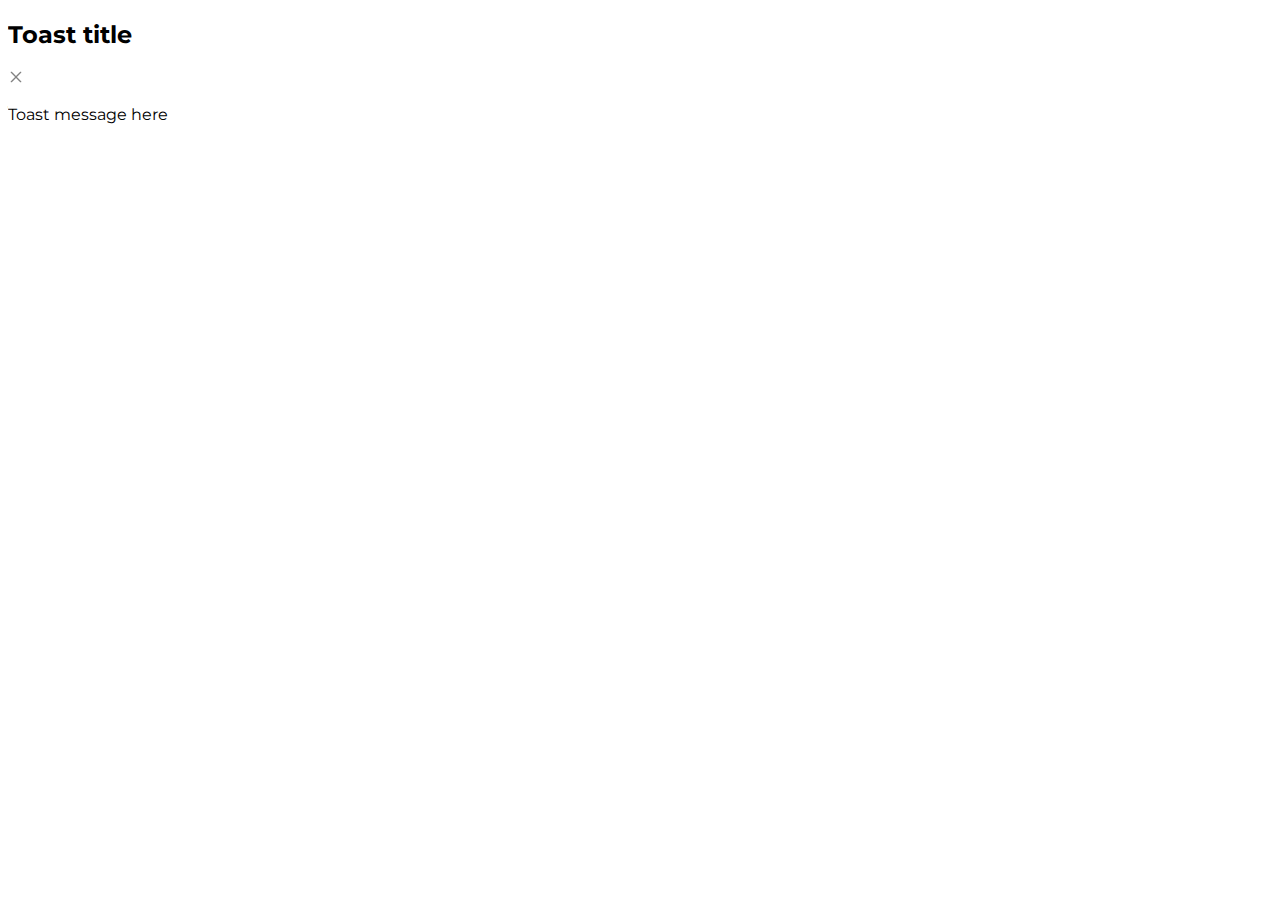
==== css/toast/index.html @ 221609b4 "feat: baseline for toast example" ====
<!DOCTYPE html>
<html lang="en">
  <head>
    <meta charset="UTF-8" />
    <meta http-equiv="X-UA-Compatible" content="IE=edge" />
    <meta name="viewport" content="width=device-width, initial-scale=1.0" />
    <title>CSS Toast</title>
    <link rel="preconnect" href="https://fonts.googleapis.com" />
    <link rel="preconnect" href="https://fonts.gstatic.com" crossorigin />
    <link
      href="https://fonts.googleapis.com/css2?family=Montserrat:ital,wght@0,400;0,700;1,400;1,700&display=swap"
      rel="stylesheet"
    />
    <link rel="stylesheet" href="style.css" />
  </head>
  <body>
    <div class="toast">
      <div class="icon"></div>
      <h2>Toast title</h2>
      <img src="images/closeButton.svg" alt="close button" />
      <p>Toast message here</p>
    </div>
  </body>
</html>
---- css/toast/style.css ----
* {
  font-family: Montserrat
}
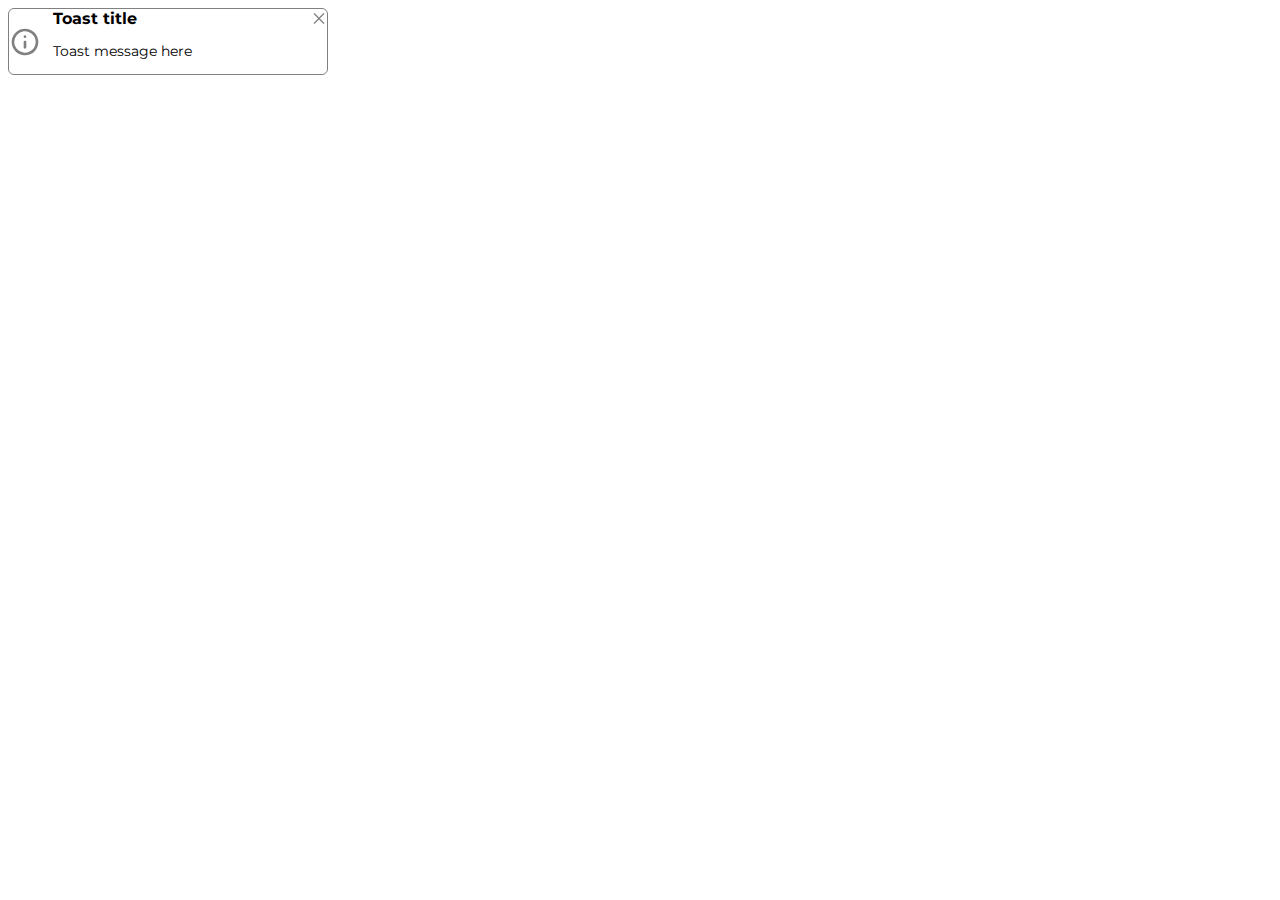
==== commit 083c7868: "feat: more flex properties" ====
--- a/css/toast/index.html
+++ b/css/toast/index.html
@@ -16,9 +16,13 @@
   <body>
     <div class="toast">
       <div class="icon"></div>
-      <h2>Toast title</h2>
-      <img src="images/closeButton.svg" alt="close button" />
-      <p>Toast message here</p>
+      <section>
+        <header>
+          <h2>Toast title</h2>
+          <img src="images/closeButton.svg" alt="close button" />
+        </header>
+        <p>Toast message here</p>
+      </section>
     </div>
   </body>
 </html>
--- a/css/toast/style.css
+++ b/css/toast/style.css
@@ -1,3 +1,37 @@
 * {
-  font-family: Montserrat
+  font-family: Montserrat;
+  box-sizing: border-box;
+}
+
+.toast {
+  width: 320px;
+  border: 1px solid gray;
+  border-radius: 6px;
+  display: flex;
+  gap: 12px;
+  align-items: center;
+}
+
+.toast .icon {
+  width: 32px;
+  height: 32px;
+  background: url(images/infoButton.svg) no-repeat;
+}
+
+.toast section {
+  flex-grow: 1;
+}
+
+.toast h2 {
+  font-size: 16px;
+  margin: 0;
+}
+
+.toast p {
+  font-size: 14px;
+}
+
+.toast header {
+  display: flex;
+  justify-content: space-between;
 }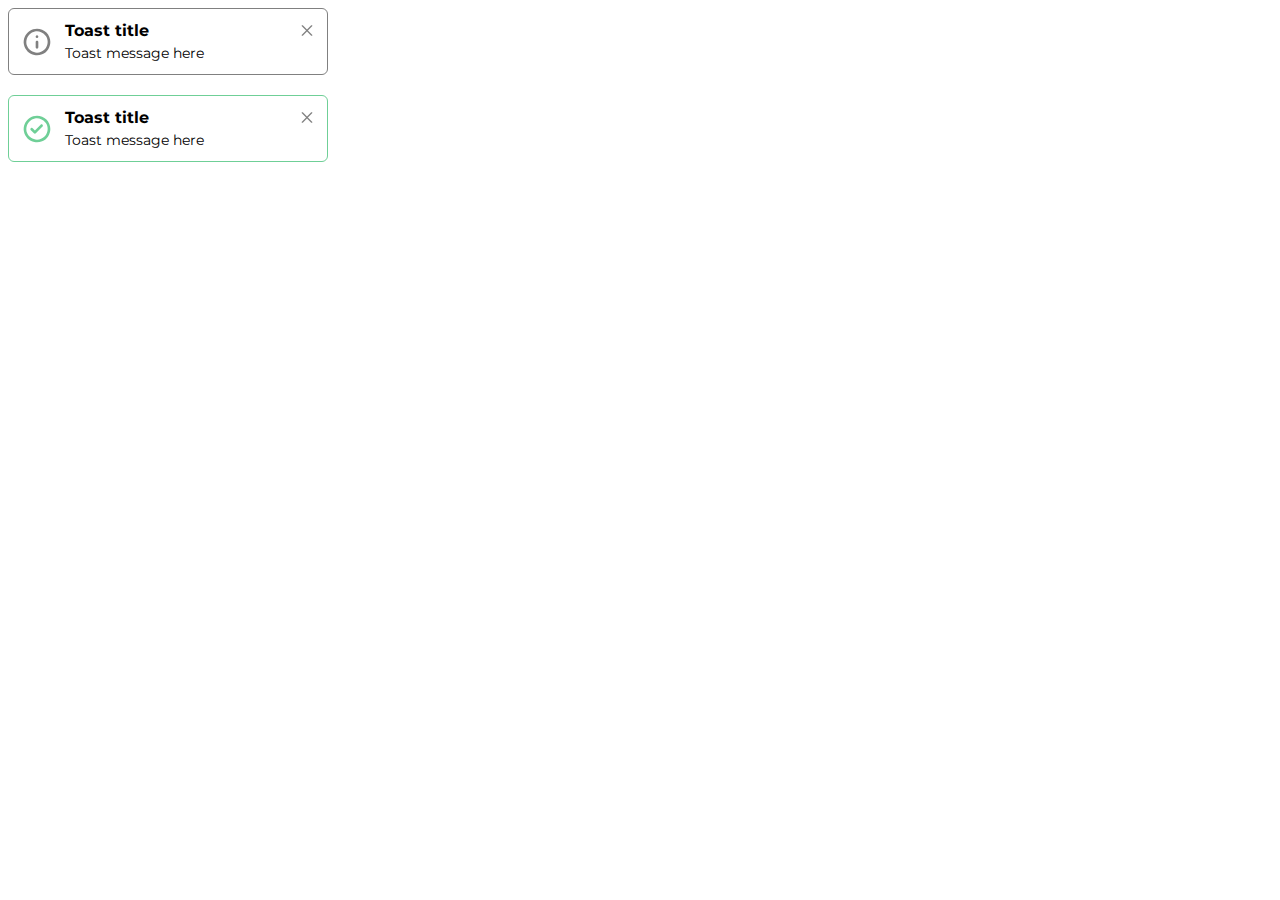
==== commit 11413dcf: "feat: implement success toast" ====
--- a/css/toast/index.html
+++ b/css/toast/index.html
@@ -24,5 +24,15 @@
         <p>Toast message here</p>
       </section>
     </div>
+    <div class="toast success">
+      <div class="icon"></div>
+      <section>
+        <header>
+          <h2>Toast title</h2>
+          <img src="images/closeButton.svg" alt="close button" />
+        </header>
+        <p>Toast message here</p>
+      </section>
+    </div>
   </body>
 </html>
--- a/css/toast/style.css
+++ b/css/toast/style.css
@@ -1,6 +1,10 @@
 * {
   font-family: Montserrat;
   box-sizing: border-box;
+}
+
+body > div {
+  margin-bottom: 20px;
 }
 
 .toast {
@@ -10,6 +14,7 @@
   display: flex;
   gap: 12px;
   align-items: center;
+  padding: 12px;
 }
 
 .toast .icon {
@@ -29,9 +34,18 @@
 
 .toast p {
   font-size: 14px;
+  margin: 4px 0 0 0;
 }
 
 .toast header {
   display: flex;
   justify-content: space-between;
-}+}
+
+.toast.success {
+  border-color: #6fcf97;
+}
+
+.toast.success .icon {
+  background-image: url(images/successIcon.svg);
+}
